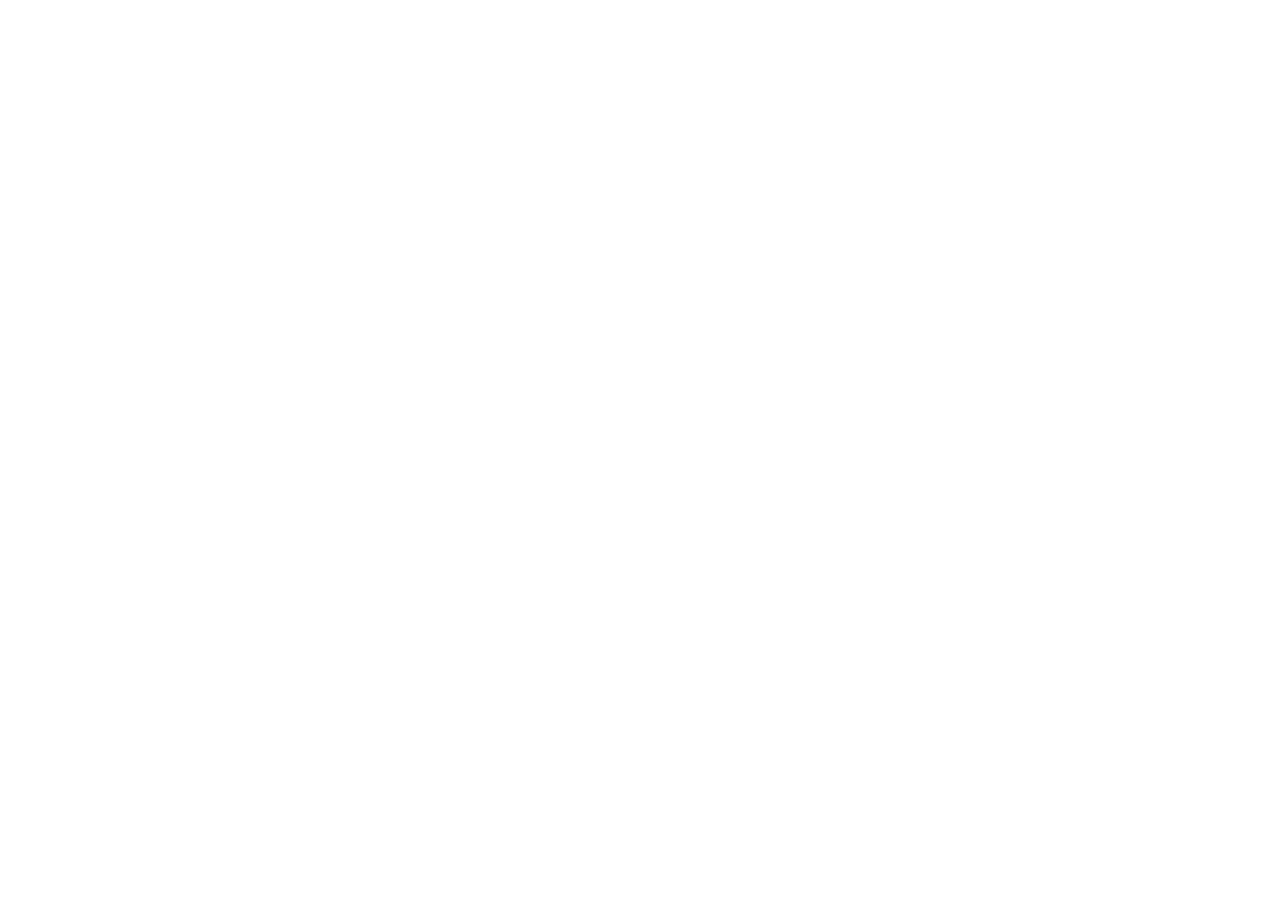
==== index.html @ 60e73b73 "add github api" ====
<!DOCTYPE html>
<html lang="en">
<head>
    <meta charset="UTF-8">
    <meta http-equiv="X-UA-Compatible" content="IE=edge">
    <meta name="viewport" content="width=device-width, initial-scale=1.0">
    <title>Document</title>
</head>
<body>
    <script src="./assets/js/homepage.js"></script>
</body>
</html>
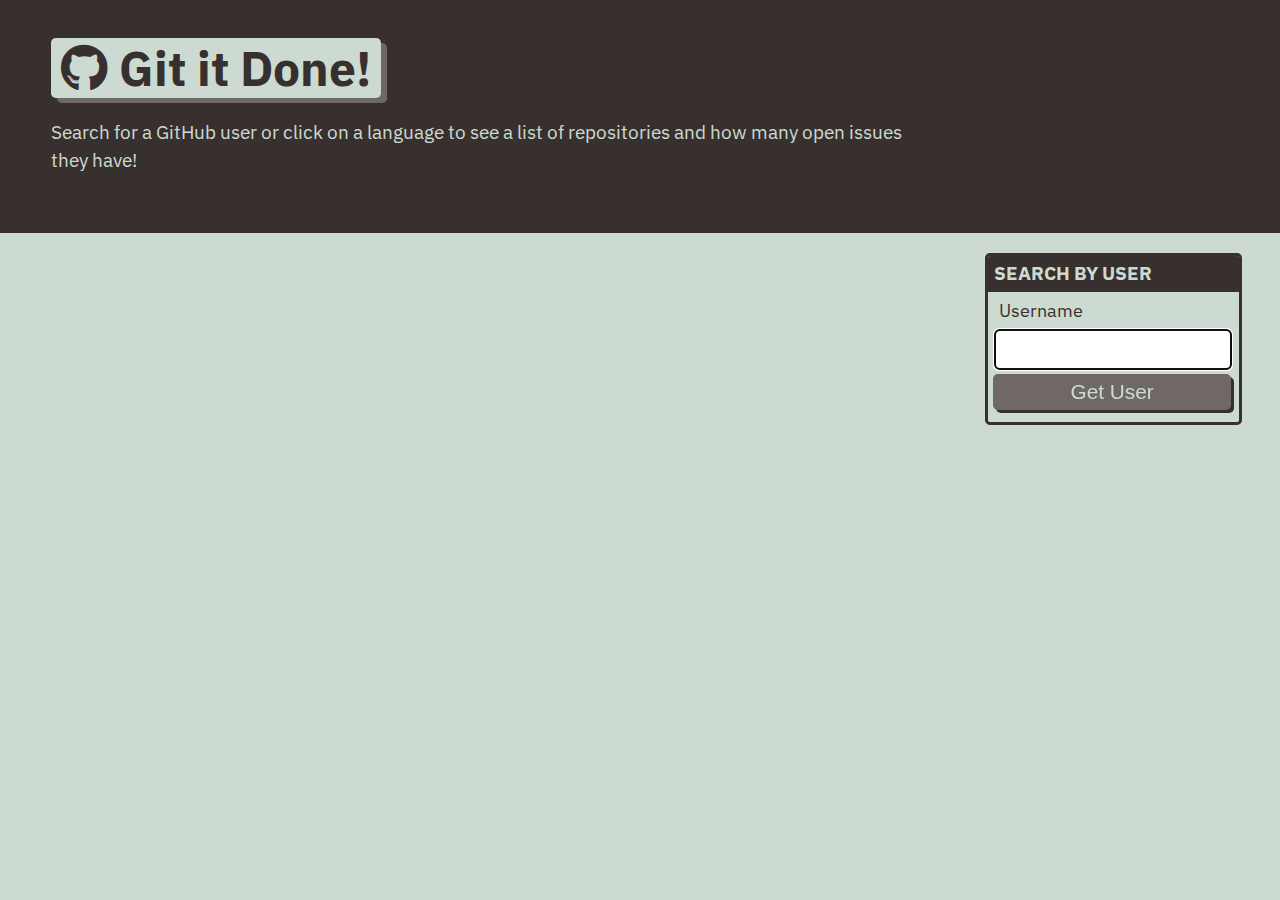
==== commit 9cbab33c: "event listener for searching by username" ====
--- a/index.html
+++ b/index.html
@@ -1,12 +1,37 @@
 <!DOCTYPE html>
 <html lang="en">
+
 <head>
-    <meta charset="UTF-8">
-    <meta http-equiv="X-UA-Compatible" content="IE=edge">
-    <meta name="viewport" content="width=device-width, initial-scale=1.0">
-    <title>Document</title>
+  <meta charset="UTF-8">
+  <meta name="viewport" content="width=device-width, initial-scale=1.0">
+  <meta http-equiv="X-UA-Compatible" content="ie=edge">
+  <link href="https://fonts.googleapis.com/css?family=IBM+Plex+Sans:400,400i,700&display=swap" rel="stylesheet">
+  <link rel="stylesheet" href="https://cdnjs.cloudflare.com/ajax/libs/font-awesome/5.11.2/css/all.min.css">
+  <link rel="stylesheet" href="./assets/css/style.css" />
+  <title>Git it Done</title>
 </head>
-<body>
-    <script src="./assets/js/homepage.js"></script>
+
+<body class="flex-column min-100-vh">
+  <header class="hero">
+    <h1 class="app-title"><i class="fab fa-github"></i> Git it Done!</h1>
+    <p>Search for a GitHub user or click on a language to see a list of repositories and how many open issues they have!
+    </p>
+  </header>
+
+
+  <main class="flex-row justify-space-between">
+    <div class="col-12 col-md-4"></div>
+        <div class="card">
+            <h3 class="card-header text-uppercase">Search By User</h3>
+            <form id="user-form" class="card-body">
+            <label class="form-label" for="username">Username</label>
+            <input name="username" id="username" type="text" autofocus="true" class="form-input" />
+            <button type="submit" class="btn">Get User</button>
+            </form>
+        </div>
+    <div class="col-12 col-md-8"></div>
+  </main>
+
 </body>
+
 </html>--- a/assets/css/style.css
+++ b/assets/css/style.css
@@ -0,0 +1,504 @@
+:root {
+    --primary: #ccdad1;
+    --secondary: #9caea9;
+    --tertiary: #788585;
+    --light-dark: #6f6866;
+    --dark: #38302e;
+    --border-radius: .3rem;
+  }
+  
+  * {
+    box-sizing: border-box;
+  }
+  
+  body {
+    background-color: var(--primary);
+    margin: 0;
+    padding: 0;
+    font-family: "IBM Plex Sans", sans-serif;
+    color: var(--dark);
+    line-height: 1.5;
+    font-size: 16px;
+  }
+  
+  h1,
+  h2,
+  h3,
+  h4,
+  h5,
+  h6 {
+    font-weight: 700;
+    margin: 0;
+    color: var(--dark);
+    line-height: 1.25;
+  }
+  
+  main {
+    margin: 20px auto;
+    width: 94%;
+  }
+  
+  p {
+    font-size: 1.2rem;
+  }
+  
+   .btn {
+    font-size: 1.3rem;
+    text-decoration:none;
+    padding: 6px 5px;
+    width: 100%;
+    display: block;
+    margin: 5px 0;
+    border-radius: var(--border-radius);
+    color: var(--primary);
+    border: none;
+    outline: none;
+    background-color: var(--light-dark);
+    box-shadow: 3px 3px var(--dark);
+    transform: translate(-1px, -1px);
+  }
+  
+   .btn:hover {
+    color: var(--primary);
+    background-color: var(--tertiary);
+    transform: translate(0, 0);
+    box-shadow: 2px 2px var(--dark);
+  }
+  
+  .btn-inline {
+    display: inline;
+  }
+  
+  .btn-back {
+    border-radius: var(--border-radius);
+    color: var(--primary);
+    border: none;
+    outline: none;
+    background-color: var(--light-dark);
+    box-shadow: 3px 3px var(--secondary);
+    transform: translate(-1px, -1px);
+    display: inline-block;
+    width: auto;
+    margin-top: 20px;
+    padding: 15px;
+    text-decoration: none;
+    font-size: 1.2rem;
+  }
+  
+   .btn-back:hover {
+    color: var(--primary);
+    background-color: var(--tertiary);
+    transform: translate(0, 0);
+    box-shadow: 2px 2px var(--dark);
+  }
+  
+  .hero {
+    padding: 3% 4%;
+    background-color: var(--dark);
+    color: var(--primary);
+  }
+  
+  .hero p {
+    max-width: 75%;
+  }
+  
+  .app-title {
+    font-size: 3rem;
+    background-color: var(--primary);
+    color: var(--dark);
+    padding: 0 10px;
+    display: inline-block;
+    border-radius: var(--border-radius);
+    box-shadow: 6px 5px var(--light-dark);
+  }
+  
+  .list-group {
+    padding: 0;
+    list-style: none;
+  }
+  
+  .list-item {
+    margin-bottom: 10px;
+    padding: 1.5%;
+    border-radius: var(--border-radius);
+    background-color: var(--light-dark);
+    color: var(--primary);
+    text-decoration: none;
+  }
+  
+  .list-item:hover {
+    background-color: var(--dark);
+  }
+  
+  .status-icon {
+    padding: 2px 5px;
+    margin: 0 5px;
+    background-color: rgba(255,255,255, 1);
+    border-radius: var(--border-radius);
+  }
+  
+  .icon-danger {
+    color: rgb(255, 70, 70);
+  }
+  
+  .icon-success {
+    color: rgb(29, 153, 255);
+  }
+  
+  /* CARDS */
+  .card {
+    margin: 0 0 20px 0;
+    border: 3px solid var(--dark);
+    border-radius: var(--border-radius);
+  }
+  
+  .card-header {
+    color: var(--primary);
+    background-color: var(--dark);
+    padding: 2.5%;
+    border-radius: calc(.18rem - 1px) calc(.18rem - 1px) 0 0;
+  }
+  
+  .card-body {
+    padding: 2.5%;
+  }
+  
+  /* FORM */
+  .form-label,
+  .form-input,
+  .form-textarea {
+    display: block;
+  }
+  
+  .form-label {
+    font-size: 1.1rem;
+    margin: 0 0 0 5px;
+  }
+  
+  .form-input {
+    width: 100%;
+    padding: 3%;
+    margin: 5px 0;
+    font-size: 1.2rem;
+    border: 2px solid var(--light-dark);
+    border-radius: var(--border-radius);
+  }
+  
+  /* HEIGHT / WIDTH UTILS */
+  .min-100-vh {
+    min-height: 100vh;
+  }
+  
+  .min-100-vw {
+    min-width: 100vw;
+  }
+  
+  /* FONT UTILS */
+  .text-uppercase {
+    text-transform: uppercase;
+  }
+  
+  
+  /* FLEX CONTENT */
+  .flex-row {
+    display: flex;
+    flex-wrap: wrap;
+  }
+  
+  .flex-column {
+    display: flex;
+    flex-direction: column;
+    flex-wrap: wrap;
+  }
+  
+  .justify-space-between {
+    justify-content: space-between;
+  }
+  
+  .justify-space-around {
+    justify-content: space-around;
+  }
+  
+  .justify-flex-start {
+    justify-content: flex-start
+  }
+  
+  .justify-flex-end {
+    justify-content: flex-end;
+  }
+  
+  .justify-center {
+    justify-content: center;
+  }
+  
+  .align-stretch {
+    align-items: stretch;
+  }
+  
+  .align-end {
+    align-items: flex-end;
+  }
+  
+  .align-center {
+    align-items: center;
+  }
+  
+  .col-auto {
+    flex-grow: 1;
+  }
+  
+  .col-1 {
+    flex: 0 0 calc(100% * 1 / 12 - 2%);
+  }
+  
+  .col-2 {
+    flex: 0 0 calc(100% * 2 / 12 - 2%);
+  }
+  
+  .col-3 {
+    flex: 0 0 calc(100% * 3 / 12 - 2%);
+  }
+  
+  .col-4 {
+    flex: 0 0 calc(100% * 4 / 12 - 2%);
+  }
+  
+  .col-5 {
+    flex: 0 0 calc(100% * 5 / 12 - 2%);
+  }
+  
+  .col-6 {
+    flex: 0 0 calc(100% * 6 / 12 - 2%);
+  }
+  
+  .col-7 {
+    flex: 0 0 calc(100% * 7 / 12 - 2%);
+  }
+  
+  .col-8 {
+    flex: 0 0 calc(100% * 8 / 12 - 2%);
+  }
+  
+  .col-9 {
+    flex: 0 0 calc(100% * 9 / 12 - 2%);
+  }
+  
+  .col-10 {
+    flex: 0 0 calc(100% * 10 / 12 - 2%);
+  }
+  
+  .col-11 {
+    flex: 0 0 calc(100% * 11 / 12 - 2%);
+  }
+  
+  .col-12 {
+    flex: 0 0 100%;
+  }
+  
+  /* col-sm */
+  @media screen and (min-width: 640px) {
+    .col-sm-1 {
+      flex: 0 0 calc(100% * 1 / 12 - 2%);
+    }
+  
+    .col-sm-2 {
+      flex: 0 0 calc(100% * 2 / 12 - 2%);
+    }
+  
+    .col-sm-3 {
+      flex: 0 0 calc(100% * 3 / 12 - 2%);
+    }
+  
+    .col-sm-4 {
+      flex: 0 0 calc(100% * 4 / 12 - 2%);
+    }
+  
+    .col-sm-5 {
+      flex: 0 0 calc(100% * 5 / 12 - 2%);
+    }
+  
+    .col-sm-6 {
+      flex: 0 0 calc(100% * 6 / 12 - 2%);
+    }
+  
+    .col-sm-7 {
+      flex: 0 0 calc(100% * 7 / 12 - 2%);
+    }
+  
+    .col-sm-8 {
+      flex: 0 0 calc(100% * 8 / 12 - 2%);
+    }
+  
+    .col-sm-9 {
+      flex: 0 0 calc(100% * 9 / 12 - 2%);
+    }
+  
+    .col-sm-10 {
+      flex: 0 0 calc(100% * 10 / 12 - 2%);
+    }
+  
+    .col-sm-11 {
+      flex: 0 0 calc(100% * 11 / 12 - 2%);
+    }
+  
+    .col-sm-12 {
+      flex: 0 0 100%;
+    }
+  }
+  
+  
+  /* col-md */
+  @media screen and (min-width: 768px) {
+    .col-md-1 {
+      flex: 0 0 calc(100% * 1 / 12 - 2%);
+    }
+  
+    .col-md-2 {
+      flex: 0 0 calc(100% * 2 / 12 - 2%);
+    }
+  
+    .col-md-3 {
+      flex: 0 0 calc(100% * 3 / 12 - 2%);
+    }
+  
+    .col-md-4 {
+      flex: 0 0 calc(100% * 4 / 12 - 2%);
+    }
+  
+    .col-md-5 {
+      flex: 0 0 calc(100% * 5 / 12 - 2%);
+    }
+  
+    .col-md-6 {
+      flex: 0 0 calc(100% * 6 / 12 - 2%);
+    }
+  
+    .col-md-7 {
+      flex: 0 0 calc(100% * 7 / 12 - 2%);
+    }
+  
+    .col-md-8 {
+      flex: 0 0 calc(100% * 8 / 12 - 2%);
+    }
+  
+    .col-md-9 {
+      flex: 0 0 calc(100% * 9 / 12 - 2%);
+    }
+  
+    .col-md-10 {
+      flex: 0 0 calc(100% * 10 / 12 - 2%);
+    }
+  
+    .col-md-11 {
+      flex: 0 0 calc(100% * 11 / 12 - 2%);
+    }
+  
+    .col-md-12 {
+      flex: 0 0 100%;
+    }
+  }
+  
+  /* col-lg */
+  @media screen and (min-width: 992px) {
+    .col-lg-1 {
+      flex: 0 0 calc(100% * 1 / 12 - 2%);
+    }
+  
+    .col-lg-2 {
+      flex: 0 0 calc(100% * 2 / 12 - 2%);
+    }
+  
+    .col-lg-3 {
+      flex: 0 0 calc(100% * 3 / 12 - 2%);
+    }
+  
+    .col-lg-4 {
+      flex: 0 0 calc(100% * 4 / 12 - 2%);
+    }
+  
+    .col-lg-5 {
+      flex: 0 0 calc(100% * 5 / 12 - 2%);
+    }
+  
+    .col-lg-6 {
+      flex: 0 0 calc(100% * 6 / 12 - 2%);
+    }
+  
+    .col-lg-7 {
+      flex: 0 0 calc(100% * 7 / 12 - 2%);
+    }
+  
+    .col-lg-8 {
+      flex: 0 0 calc(100% * 8 / 12 - 2%);
+    }
+  
+    .col-lg-9 {
+      flex: 0 0 calc(100% * 9 / 12 - 2%);
+    }
+  
+    .col-lg-10 {
+      flex: 0 0 calc(100% * 10 / 12 - 2%);
+    }
+  
+    .col-lg-11 {
+      flex: 0 0 calc(100% * 11 / 12 - 2%);
+    }
+  
+    .col-lg-12 {
+      flex: 0 0 100%;
+    }
+  }
+  
+  /* col-xl */
+  @media screen and (min-width: 1200px) {
+    .col-xl-1 {
+      flex: 0 0 calc(100% * 1 / 12 - 2%);
+    }
+  
+    .col-xl-2 {
+      flex: 0 0 calc(100% * 2 / 12 - 2%);
+    }
+  
+    .col-xl-3 {
+      flex: 0 0 calc(100% * 3 / 12 - 2%);
+    }
+  
+    .col-xl-4 {
+      flex: 0 0 calc(100% * 4 / 12 - 2%);
+    }
+  
+    .col-xl-5 {
+      flex: 0 0 calc(100% * 5 / 12 - 2%);
+    }
+  
+    .col-xl-6 {
+      flex: 0 0 calc(100% * 6 / 12 - 2%);
+    }
+  
+    .col-xl-7 {
+      flex: 0 0 calc(100% * 7 / 12 - 2%);
+    }
+  
+    .col-xl-8 {
+      flex: 0 0 calc(100% * 8 / 12 - 2%);
+    }
+  
+    .col-xl-9 {
+      flex: 0 0 calc(100% * 9 / 12 - 2%);
+    }
+  
+    .col-xl-10 {
+      flex: 0 0 calc(100% * 10 / 12 - 2%);
+    }
+  
+    .col-xl-11 {
+      flex: 0 0 calc(100% * 11 / 12 - 2%);
+    }
+  
+    .col-xl-12 {
+      flex: 0 0 100%;
+    }
+  }
+  
+  
+  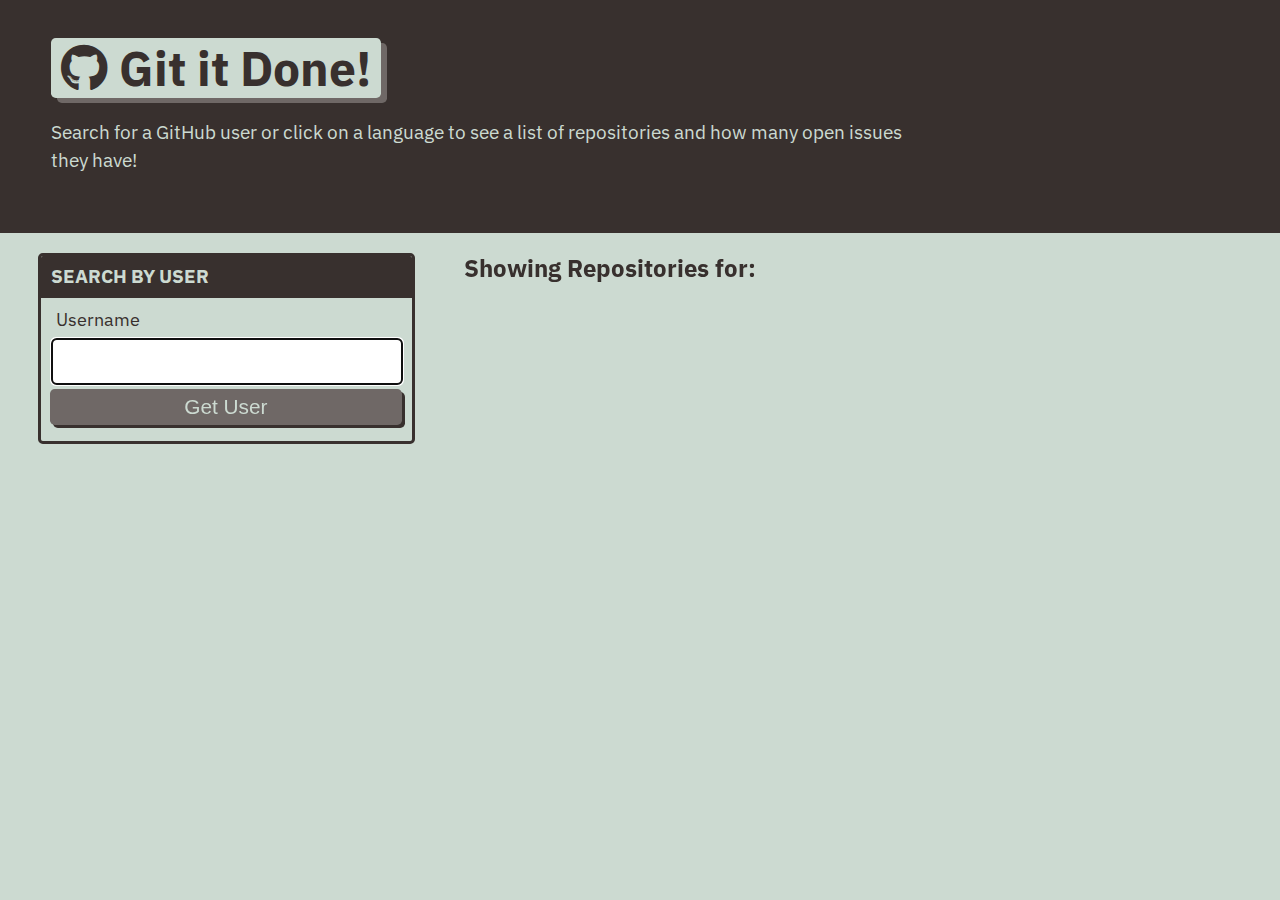
==== commit 7b774498: "display repos" ====
--- a/index.html
+++ b/index.html
@@ -20,18 +20,27 @@
 
 
   <main class="flex-row justify-space-between">
-    <div class="col-12 col-md-4"></div>
-        <div class="card">
-            <h3 class="card-header text-uppercase">Search By User</h3>
-            <form id="user-form" class="card-body">
-            <label class="form-label" for="username">Username</label>
-            <input name="username" id="username" type="text" autofocus="true" class="form-input" />
-            <button type="submit" class="btn">Get User</button>
-            </form>
-        </div>
-    <div class="col-12 col-md-8"></div>
+    <div class="col-12 col-md-4">
+
+      <div class="card">
+        <h3 class="card-header text-uppercase">Search By User</h3>
+        <form id="user-form" class="card-body">
+          <label class="form-label" for="username">Username</label>
+          <input name="username" id="username" type="text" autofocus="true" class="form-input" />
+          <button type="submit" class="btn">Get User</button>
+        </form>
+      </div>
+    </div>
+
+    <div class="col-12 col-md-8">
+      <h2 class="subtitle">Showing Repositories for: <span id="repo-search-term"></span></h2>
+      <div id="repos-container" class="list-group">
+
+      </div>
+    </div>
   </main>
 
+  <script src="./assets/js/homepage.js"></script>
 </body>
 
 </html>--- a/assets/css/style.css
+++ b/assets/css/style.css
@@ -1,504 +1,504 @@
 :root {
-    --primary: #ccdad1;
-    --secondary: #9caea9;
-    --tertiary: #788585;
-    --light-dark: #6f6866;
-    --dark: #38302e;
-    --border-radius: .3rem;
-  }
-  
-  * {
-    box-sizing: border-box;
-  }
-  
-  body {
-    background-color: var(--primary);
-    margin: 0;
-    padding: 0;
-    font-family: "IBM Plex Sans", sans-serif;
-    color: var(--dark);
-    line-height: 1.5;
-    font-size: 16px;
-  }
-  
-  h1,
-  h2,
-  h3,
-  h4,
-  h5,
-  h6 {
-    font-weight: 700;
-    margin: 0;
-    color: var(--dark);
-    line-height: 1.25;
-  }
-  
-  main {
-    margin: 20px auto;
-    width: 94%;
-  }
-  
-  p {
-    font-size: 1.2rem;
-  }
-  
-   .btn {
-    font-size: 1.3rem;
-    text-decoration:none;
-    padding: 6px 5px;
-    width: 100%;
-    display: block;
-    margin: 5px 0;
-    border-radius: var(--border-radius);
-    color: var(--primary);
-    border: none;
-    outline: none;
-    background-color: var(--light-dark);
-    box-shadow: 3px 3px var(--dark);
-    transform: translate(-1px, -1px);
-  }
-  
-   .btn:hover {
-    color: var(--primary);
-    background-color: var(--tertiary);
-    transform: translate(0, 0);
-    box-shadow: 2px 2px var(--dark);
-  }
-  
-  .btn-inline {
-    display: inline;
-  }
-  
-  .btn-back {
-    border-radius: var(--border-radius);
-    color: var(--primary);
-    border: none;
-    outline: none;
-    background-color: var(--light-dark);
-    box-shadow: 3px 3px var(--secondary);
-    transform: translate(-1px, -1px);
-    display: inline-block;
-    width: auto;
-    margin-top: 20px;
-    padding: 15px;
-    text-decoration: none;
-    font-size: 1.2rem;
-  }
-  
-   .btn-back:hover {
-    color: var(--primary);
-    background-color: var(--tertiary);
-    transform: translate(0, 0);
-    box-shadow: 2px 2px var(--dark);
-  }
-  
-  .hero {
-    padding: 3% 4%;
-    background-color: var(--dark);
-    color: var(--primary);
-  }
-  
-  .hero p {
-    max-width: 75%;
-  }
-  
-  .app-title {
-    font-size: 3rem;
-    background-color: var(--primary);
-    color: var(--dark);
-    padding: 0 10px;
-    display: inline-block;
-    border-radius: var(--border-radius);
-    box-shadow: 6px 5px var(--light-dark);
-  }
-  
-  .list-group {
-    padding: 0;
-    list-style: none;
-  }
-  
-  .list-item {
-    margin-bottom: 10px;
-    padding: 1.5%;
-    border-radius: var(--border-radius);
-    background-color: var(--light-dark);
-    color: var(--primary);
-    text-decoration: none;
-  }
-  
-  .list-item:hover {
-    background-color: var(--dark);
-  }
-  
-  .status-icon {
-    padding: 2px 5px;
-    margin: 0 5px;
-    background-color: rgba(255,255,255, 1);
-    border-radius: var(--border-radius);
-  }
-  
-  .icon-danger {
-    color: rgb(255, 70, 70);
-  }
-  
-  .icon-success {
-    color: rgb(29, 153, 255);
-  }
-  
-  /* CARDS */
-  .card {
-    margin: 0 0 20px 0;
-    border: 3px solid var(--dark);
-    border-radius: var(--border-radius);
-  }
-  
-  .card-header {
-    color: var(--primary);
-    background-color: var(--dark);
-    padding: 2.5%;
-    border-radius: calc(.18rem - 1px) calc(.18rem - 1px) 0 0;
-  }
-  
-  .card-body {
-    padding: 2.5%;
-  }
-  
-  /* FORM */
-  .form-label,
-  .form-input,
-  .form-textarea {
-    display: block;
-  }
-  
-  .form-label {
-    font-size: 1.1rem;
-    margin: 0 0 0 5px;
-  }
-  
-  .form-input {
-    width: 100%;
-    padding: 3%;
-    margin: 5px 0;
-    font-size: 1.2rem;
-    border: 2px solid var(--light-dark);
-    border-radius: var(--border-radius);
-  }
-  
-  /* HEIGHT / WIDTH UTILS */
-  .min-100-vh {
-    min-height: 100vh;
-  }
-  
-  .min-100-vw {
-    min-width: 100vw;
-  }
-  
-  /* FONT UTILS */
-  .text-uppercase {
-    text-transform: uppercase;
-  }
-  
-  
-  /* FLEX CONTENT */
-  .flex-row {
-    display: flex;
-    flex-wrap: wrap;
-  }
-  
-  .flex-column {
-    display: flex;
-    flex-direction: column;
-    flex-wrap: wrap;
-  }
-  
-  .justify-space-between {
-    justify-content: space-between;
-  }
-  
-  .justify-space-around {
-    justify-content: space-around;
-  }
-  
-  .justify-flex-start {
-    justify-content: flex-start
-  }
-  
-  .justify-flex-end {
-    justify-content: flex-end;
-  }
-  
-  .justify-center {
-    justify-content: center;
-  }
-  
-  .align-stretch {
-    align-items: stretch;
-  }
-  
-  .align-end {
-    align-items: flex-end;
-  }
-  
-  .align-center {
-    align-items: center;
-  }
-  
-  .col-auto {
-    flex-grow: 1;
-  }
-  
-  .col-1 {
+  --primary: #ccdad1;
+  --secondary: #9caea9;
+  --tertiary: #788585;
+  --light-dark: #6f6866;
+  --dark: #38302e;
+  --border-radius: .3rem;
+}
+
+* {
+  box-sizing: border-box;
+}
+
+body {
+  background-color: var(--primary);
+  margin: 0;
+  padding: 0;
+  font-family: "IBM Plex Sans", sans-serif;
+  color: var(--dark);
+  line-height: 1.5;
+  font-size: 16px;
+}
+
+h1,
+h2,
+h3,
+h4,
+h5,
+h6 {
+  font-weight: 700;
+  margin: 0;
+  color: var(--dark);
+  line-height: 1.25;
+}
+
+main {
+  margin: 20px auto;
+  width: 94%;
+}
+
+p {
+  font-size: 1.2rem;
+}
+
+ .btn {
+  font-size: 1.3rem;
+  text-decoration:none;
+  padding: 6px 5px;
+  width: 100%;
+  display: block;
+  margin: 5px 0;
+  border-radius: var(--border-radius);
+  color: var(--primary);
+  border: none;
+  outline: none;
+  background-color: var(--light-dark);
+  box-shadow: 3px 3px var(--dark);
+  transform: translate(-1px, -1px);
+}
+
+ .btn:hover {
+  color: var(--primary);
+  background-color: var(--tertiary);
+  transform: translate(0, 0);
+  box-shadow: 2px 2px var(--dark);
+}
+
+.btn-inline {
+  display: inline;
+}
+
+.btn-back {
+  border-radius: var(--border-radius);
+  color: var(--primary);
+  border: none;
+  outline: none;
+  background-color: var(--light-dark);
+  box-shadow: 3px 3px var(--secondary);
+  transform: translate(-1px, -1px);
+  display: inline-block;
+  width: auto;
+  margin-top: 20px;
+  padding: 15px;
+  text-decoration: none;
+  font-size: 1.2rem;
+}
+
+ .btn-back:hover {
+  color: var(--primary);
+  background-color: var(--tertiary);
+  transform: translate(0, 0);
+  box-shadow: 2px 2px var(--dark);
+}
+
+.hero {
+  padding: 3% 4%;
+  background-color: var(--dark);
+  color: var(--primary);
+}
+
+.hero p {
+  max-width: 75%;
+}
+
+.app-title {
+  font-size: 3rem;
+  background-color: var(--primary);
+  color: var(--dark);
+  padding: 0 10px;
+  display: inline-block;
+  border-radius: var(--border-radius);
+  box-shadow: 6px 5px var(--light-dark);
+}
+
+.list-group {
+  padding: 0;
+  list-style: none;
+}
+
+.list-item {
+  margin-bottom: 10px;
+  padding: 1.5%;
+  border-radius: var(--border-radius);
+  background-color: var(--light-dark);
+  color: var(--primary);
+  text-decoration: none;
+}
+
+.list-item:hover {
+  background-color: var(--dark);
+}
+
+.status-icon {
+  padding: 2px 5px;
+  margin: 0 5px;
+  background-color: rgba(255,255,255, 1);
+  border-radius: var(--border-radius);
+}
+
+.icon-danger {
+  color: rgb(255, 70, 70);
+}
+
+.icon-success {
+  color: rgb(29, 153, 255);
+}
+
+/* CARDS */
+.card {
+  margin: 0 0 20px 0;
+  border: 3px solid var(--dark);
+  border-radius: var(--border-radius);
+}
+
+.card-header {
+  color: var(--primary);
+  background-color: var(--dark);
+  padding: 2.5%;
+  border-radius: calc(.18rem - 1px) calc(.18rem - 1px) 0 0;
+}
+
+.card-body {
+  padding: 2.5%;
+}
+
+/* FORM */
+.form-label,
+.form-input,
+.form-textarea {
+  display: block;
+}
+
+.form-label {
+  font-size: 1.1rem;
+  margin: 0 0 0 5px;
+}
+
+.form-input {
+  width: 100%;
+  padding: 3%;
+  margin: 5px 0;
+  font-size: 1.2rem;
+  border: 2px solid var(--light-dark);
+  border-radius: var(--border-radius);
+}
+
+/* HEIGHT / WIDTH UTILS */
+.min-100-vh {
+  min-height: 100vh;
+}
+
+.min-100-vw {
+  min-width: 100vw;
+}
+
+/* FONT UTILS */
+.text-uppercase {
+  text-transform: uppercase;
+}
+
+
+/* FLEX CONTENT */
+.flex-row {
+  display: flex;
+  flex-wrap: wrap;
+}
+
+.flex-column {
+  display: flex;
+  flex-direction: column;
+  flex-wrap: wrap;
+}
+
+.justify-space-between {
+  justify-content: space-between;
+}
+
+.justify-space-around {
+  justify-content: space-around;
+}
+
+.justify-flex-start {
+  justify-content: flex-start
+}
+
+.justify-flex-end {
+  justify-content: flex-end;
+}
+
+.justify-center {
+  justify-content: center;
+}
+
+.align-stretch {
+  align-items: stretch;
+}
+
+.align-end {
+  align-items: flex-end;
+}
+
+.align-center {
+  align-items: center;
+}
+
+.col-auto {
+  flex-grow: 1;
+}
+
+.col-1 {
+  flex: 0 0 calc(100% * 1 / 12 - 2%);
+}
+
+.col-2 {
+  flex: 0 0 calc(100% * 2 / 12 - 2%);
+}
+
+.col-3 {
+  flex: 0 0 calc(100% * 3 / 12 - 2%);
+}
+
+.col-4 {
+  flex: 0 0 calc(100% * 4 / 12 - 2%);
+}
+
+.col-5 {
+  flex: 0 0 calc(100% * 5 / 12 - 2%);
+}
+
+.col-6 {
+  flex: 0 0 calc(100% * 6 / 12 - 2%);
+}
+
+.col-7 {
+  flex: 0 0 calc(100% * 7 / 12 - 2%);
+}
+
+.col-8 {
+  flex: 0 0 calc(100% * 8 / 12 - 2%);
+}
+
+.col-9 {
+  flex: 0 0 calc(100% * 9 / 12 - 2%);
+}
+
+.col-10 {
+  flex: 0 0 calc(100% * 10 / 12 - 2%);
+}
+
+.col-11 {
+  flex: 0 0 calc(100% * 11 / 12 - 2%);
+}
+
+.col-12 {
+  flex: 0 0 100%;
+}
+
+/* col-sm */
+@media screen and (min-width: 640px) {
+  .col-sm-1 {
     flex: 0 0 calc(100% * 1 / 12 - 2%);
   }
-  
-  .col-2 {
+
+  .col-sm-2 {
     flex: 0 0 calc(100% * 2 / 12 - 2%);
   }
-  
-  .col-3 {
+
+  .col-sm-3 {
     flex: 0 0 calc(100% * 3 / 12 - 2%);
   }
-  
-  .col-4 {
+
+  .col-sm-4 {
     flex: 0 0 calc(100% * 4 / 12 - 2%);
   }
-  
-  .col-5 {
+
+  .col-sm-5 {
     flex: 0 0 calc(100% * 5 / 12 - 2%);
   }
-  
-  .col-6 {
+
+  .col-sm-6 {
     flex: 0 0 calc(100% * 6 / 12 - 2%);
   }
-  
-  .col-7 {
+
+  .col-sm-7 {
     flex: 0 0 calc(100% * 7 / 12 - 2%);
   }
-  
-  .col-8 {
+
+  .col-sm-8 {
     flex: 0 0 calc(100% * 8 / 12 - 2%);
   }
-  
-  .col-9 {
+
+  .col-sm-9 {
     flex: 0 0 calc(100% * 9 / 12 - 2%);
   }
-  
-  .col-10 {
+
+  .col-sm-10 {
     flex: 0 0 calc(100% * 10 / 12 - 2%);
   }
-  
-  .col-11 {
+
+  .col-sm-11 {
     flex: 0 0 calc(100% * 11 / 12 - 2%);
   }
-  
-  .col-12 {
+
+  .col-sm-12 {
     flex: 0 0 100%;
   }
-  
-  /* col-sm */
-  @media screen and (min-width: 640px) {
-    .col-sm-1 {
-      flex: 0 0 calc(100% * 1 / 12 - 2%);
-    }
-  
-    .col-sm-2 {
-      flex: 0 0 calc(100% * 2 / 12 - 2%);
-    }
-  
-    .col-sm-3 {
-      flex: 0 0 calc(100% * 3 / 12 - 2%);
-    }
-  
-    .col-sm-4 {
-      flex: 0 0 calc(100% * 4 / 12 - 2%);
-    }
-  
-    .col-sm-5 {
-      flex: 0 0 calc(100% * 5 / 12 - 2%);
-    }
-  
-    .col-sm-6 {
-      flex: 0 0 calc(100% * 6 / 12 - 2%);
-    }
-  
-    .col-sm-7 {
-      flex: 0 0 calc(100% * 7 / 12 - 2%);
-    }
-  
-    .col-sm-8 {
-      flex: 0 0 calc(100% * 8 / 12 - 2%);
-    }
-  
-    .col-sm-9 {
-      flex: 0 0 calc(100% * 9 / 12 - 2%);
-    }
-  
-    .col-sm-10 {
-      flex: 0 0 calc(100% * 10 / 12 - 2%);
-    }
-  
-    .col-sm-11 {
-      flex: 0 0 calc(100% * 11 / 12 - 2%);
-    }
-  
-    .col-sm-12 {
-      flex: 0 0 100%;
-    }
-  }
-  
-  
-  /* col-md */
-  @media screen and (min-width: 768px) {
-    .col-md-1 {
-      flex: 0 0 calc(100% * 1 / 12 - 2%);
-    }
-  
-    .col-md-2 {
-      flex: 0 0 calc(100% * 2 / 12 - 2%);
-    }
-  
-    .col-md-3 {
-      flex: 0 0 calc(100% * 3 / 12 - 2%);
-    }
-  
-    .col-md-4 {
-      flex: 0 0 calc(100% * 4 / 12 - 2%);
-    }
-  
-    .col-md-5 {
-      flex: 0 0 calc(100% * 5 / 12 - 2%);
-    }
-  
-    .col-md-6 {
-      flex: 0 0 calc(100% * 6 / 12 - 2%);
-    }
-  
-    .col-md-7 {
-      flex: 0 0 calc(100% * 7 / 12 - 2%);
-    }
-  
-    .col-md-8 {
-      flex: 0 0 calc(100% * 8 / 12 - 2%);
-    }
-  
-    .col-md-9 {
-      flex: 0 0 calc(100% * 9 / 12 - 2%);
-    }
-  
-    .col-md-10 {
-      flex: 0 0 calc(100% * 10 / 12 - 2%);
-    }
-  
-    .col-md-11 {
-      flex: 0 0 calc(100% * 11 / 12 - 2%);
-    }
-  
-    .col-md-12 {
-      flex: 0 0 100%;
-    }
-  }
-  
-  /* col-lg */
-  @media screen and (min-width: 992px) {
-    .col-lg-1 {
-      flex: 0 0 calc(100% * 1 / 12 - 2%);
-    }
-  
-    .col-lg-2 {
-      flex: 0 0 calc(100% * 2 / 12 - 2%);
-    }
-  
-    .col-lg-3 {
-      flex: 0 0 calc(100% * 3 / 12 - 2%);
-    }
-  
-    .col-lg-4 {
-      flex: 0 0 calc(100% * 4 / 12 - 2%);
-    }
-  
-    .col-lg-5 {
-      flex: 0 0 calc(100% * 5 / 12 - 2%);
-    }
-  
-    .col-lg-6 {
-      flex: 0 0 calc(100% * 6 / 12 - 2%);
-    }
-  
-    .col-lg-7 {
-      flex: 0 0 calc(100% * 7 / 12 - 2%);
-    }
-  
-    .col-lg-8 {
-      flex: 0 0 calc(100% * 8 / 12 - 2%);
-    }
-  
-    .col-lg-9 {
-      flex: 0 0 calc(100% * 9 / 12 - 2%);
-    }
-  
-    .col-lg-10 {
-      flex: 0 0 calc(100% * 10 / 12 - 2%);
-    }
-  
-    .col-lg-11 {
-      flex: 0 0 calc(100% * 11 / 12 - 2%);
-    }
-  
-    .col-lg-12 {
-      flex: 0 0 100%;
-    }
-  }
-  
-  /* col-xl */
-  @media screen and (min-width: 1200px) {
-    .col-xl-1 {
-      flex: 0 0 calc(100% * 1 / 12 - 2%);
-    }
-  
-    .col-xl-2 {
-      flex: 0 0 calc(100% * 2 / 12 - 2%);
-    }
-  
-    .col-xl-3 {
-      flex: 0 0 calc(100% * 3 / 12 - 2%);
-    }
-  
-    .col-xl-4 {
-      flex: 0 0 calc(100% * 4 / 12 - 2%);
-    }
-  
-    .col-xl-5 {
-      flex: 0 0 calc(100% * 5 / 12 - 2%);
-    }
-  
-    .col-xl-6 {
-      flex: 0 0 calc(100% * 6 / 12 - 2%);
-    }
-  
-    .col-xl-7 {
-      flex: 0 0 calc(100% * 7 / 12 - 2%);
-    }
-  
-    .col-xl-8 {
-      flex: 0 0 calc(100% * 8 / 12 - 2%);
-    }
-  
-    .col-xl-9 {
-      flex: 0 0 calc(100% * 9 / 12 - 2%);
-    }
-  
-    .col-xl-10 {
-      flex: 0 0 calc(100% * 10 / 12 - 2%);
-    }
-  
-    .col-xl-11 {
-      flex: 0 0 calc(100% * 11 / 12 - 2%);
-    }
-  
-    .col-xl-12 {
-      flex: 0 0 100%;
-    }
-  }
-  
+}
+
+
+/* col-md */
+@media screen and (min-width: 768px) {
+  .col-md-1 {
+    flex: 0 0 calc(100% * 1 / 12 - 2%);
+  }
+
+  .col-md-2 {
+    flex: 0 0 calc(100% * 2 / 12 - 2%);
+  }
+
+  .col-md-3 {
+    flex: 0 0 calc(100% * 3 / 12 - 2%);
+  }
+
+  .col-md-4 {
+    flex: 0 0 calc(100% * 4 / 12 - 2%);
+  }
+
+  .col-md-5 {
+    flex: 0 0 calc(100% * 5 / 12 - 2%);
+  }
+
+  .col-md-6 {
+    flex: 0 0 calc(100% * 6 / 12 - 2%);
+  }
+
+  .col-md-7 {
+    flex: 0 0 calc(100% * 7 / 12 - 2%);
+  }
+
+  .col-md-8 {
+    flex: 0 0 calc(100% * 8 / 12 - 2%);
+  }
+
+  .col-md-9 {
+    flex: 0 0 calc(100% * 9 / 12 - 2%);
+  }
+
+  .col-md-10 {
+    flex: 0 0 calc(100% * 10 / 12 - 2%);
+  }
+
+  .col-md-11 {
+    flex: 0 0 calc(100% * 11 / 12 - 2%);
+  }
+
+  .col-md-12 {
+    flex: 0 0 100%;
+  }
+}
+
+/* col-lg */
+@media screen and (min-width: 992px) {
+  .col-lg-1 {
+    flex: 0 0 calc(100% * 1 / 12 - 2%);
+  }
+
+  .col-lg-2 {
+    flex: 0 0 calc(100% * 2 / 12 - 2%);
+  }
+
+  .col-lg-3 {
+    flex: 0 0 calc(100% * 3 / 12 - 2%);
+  }
+
+  .col-lg-4 {
+    flex: 0 0 calc(100% * 4 / 12 - 2%);
+  }
+
+  .col-lg-5 {
+    flex: 0 0 calc(100% * 5 / 12 - 2%);
+  }
+
+  .col-lg-6 {
+    flex: 0 0 calc(100% * 6 / 12 - 2%);
+  }
+
+  .col-lg-7 {
+    flex: 0 0 calc(100% * 7 / 12 - 2%);
+  }
+
+  .col-lg-8 {
+    flex: 0 0 calc(100% * 8 / 12 - 2%);
+  }
+
+  .col-lg-9 {
+    flex: 0 0 calc(100% * 9 / 12 - 2%);
+  }
+
+  .col-lg-10 {
+    flex: 0 0 calc(100% * 10 / 12 - 2%);
+  }
+
+  .col-lg-11 {
+    flex: 0 0 calc(100% * 11 / 12 - 2%);
+  }
+
+  .col-lg-12 {
+    flex: 0 0 100%;
+  }
+}
+
+/* col-xl */
+@media screen and (min-width: 1200px) {
+  .col-xl-1 {
+    flex: 0 0 calc(100% * 1 / 12 - 2%);
+  }
+
+  .col-xl-2 {
+    flex: 0 0 calc(100% * 2 / 12 - 2%);
+  }
+
+  .col-xl-3 {
+    flex: 0 0 calc(100% * 3 / 12 - 2%);
+  }
+
+  .col-xl-4 {
+    flex: 0 0 calc(100% * 4 / 12 - 2%);
+  }
+
+  .col-xl-5 {
+    flex: 0 0 calc(100% * 5 / 12 - 2%);
+  }
+
+  .col-xl-6 {
+    flex: 0 0 calc(100% * 6 / 12 - 2%);
+  }
+
+  .col-xl-7 {
+    flex: 0 0 calc(100% * 7 / 12 - 2%);
+  }
+
+  .col-xl-8 {
+    flex: 0 0 calc(100% * 8 / 12 - 2%);
+  }
+
+  .col-xl-9 {
+    flex: 0 0 calc(100% * 9 / 12 - 2%);
+  }
+
+  .col-xl-10 {
+    flex: 0 0 calc(100% * 10 / 12 - 2%);
+  }
+
+  .col-xl-11 {
+    flex: 0 0 calc(100% * 11 / 12 - 2%);
+  }
+
+  .col-xl-12 {
+    flex: 0 0 100%;
+  }
+}
+
   
   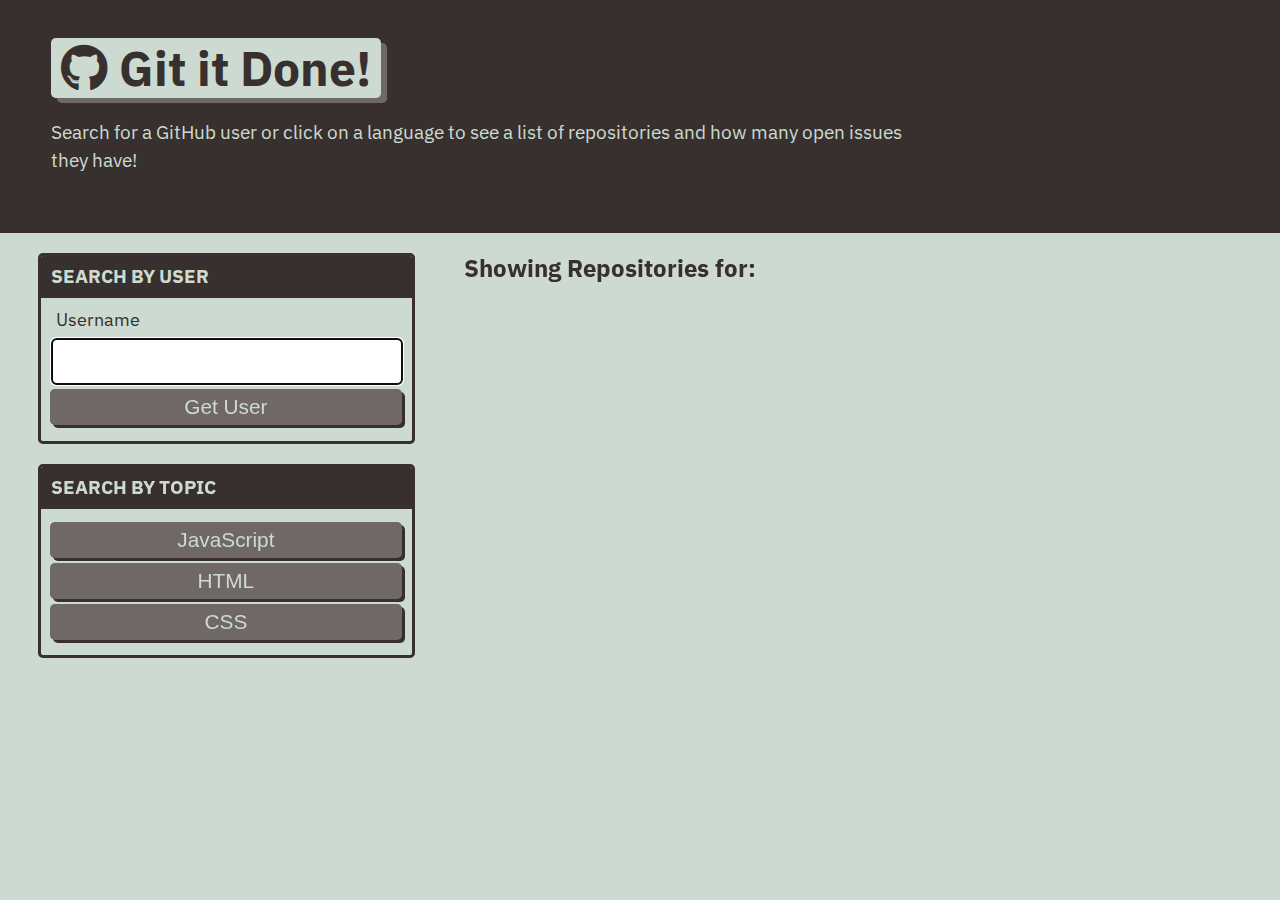
==== commit bce03868: "search by language" ====
--- a/index.html
+++ b/index.html
@@ -30,6 +30,15 @@
           <button type="submit" class="btn">Get User</button>
         </form>
       </div>
+      
+      <div class="card">
+        <h3 class="card-header text-uppercase">Search By Topic</h3>
+        <div id="language-buttons" class="card-body">
+          <button class="btn" data-language="javascript">JavaScript</button>
+          <button class="btn" data-language="html">HTML</button>
+          <button class="btn" data-language="css">CSS</button>
+        </div>
+      </div>
     </div>
 
     <div class="col-12 col-md-8">
